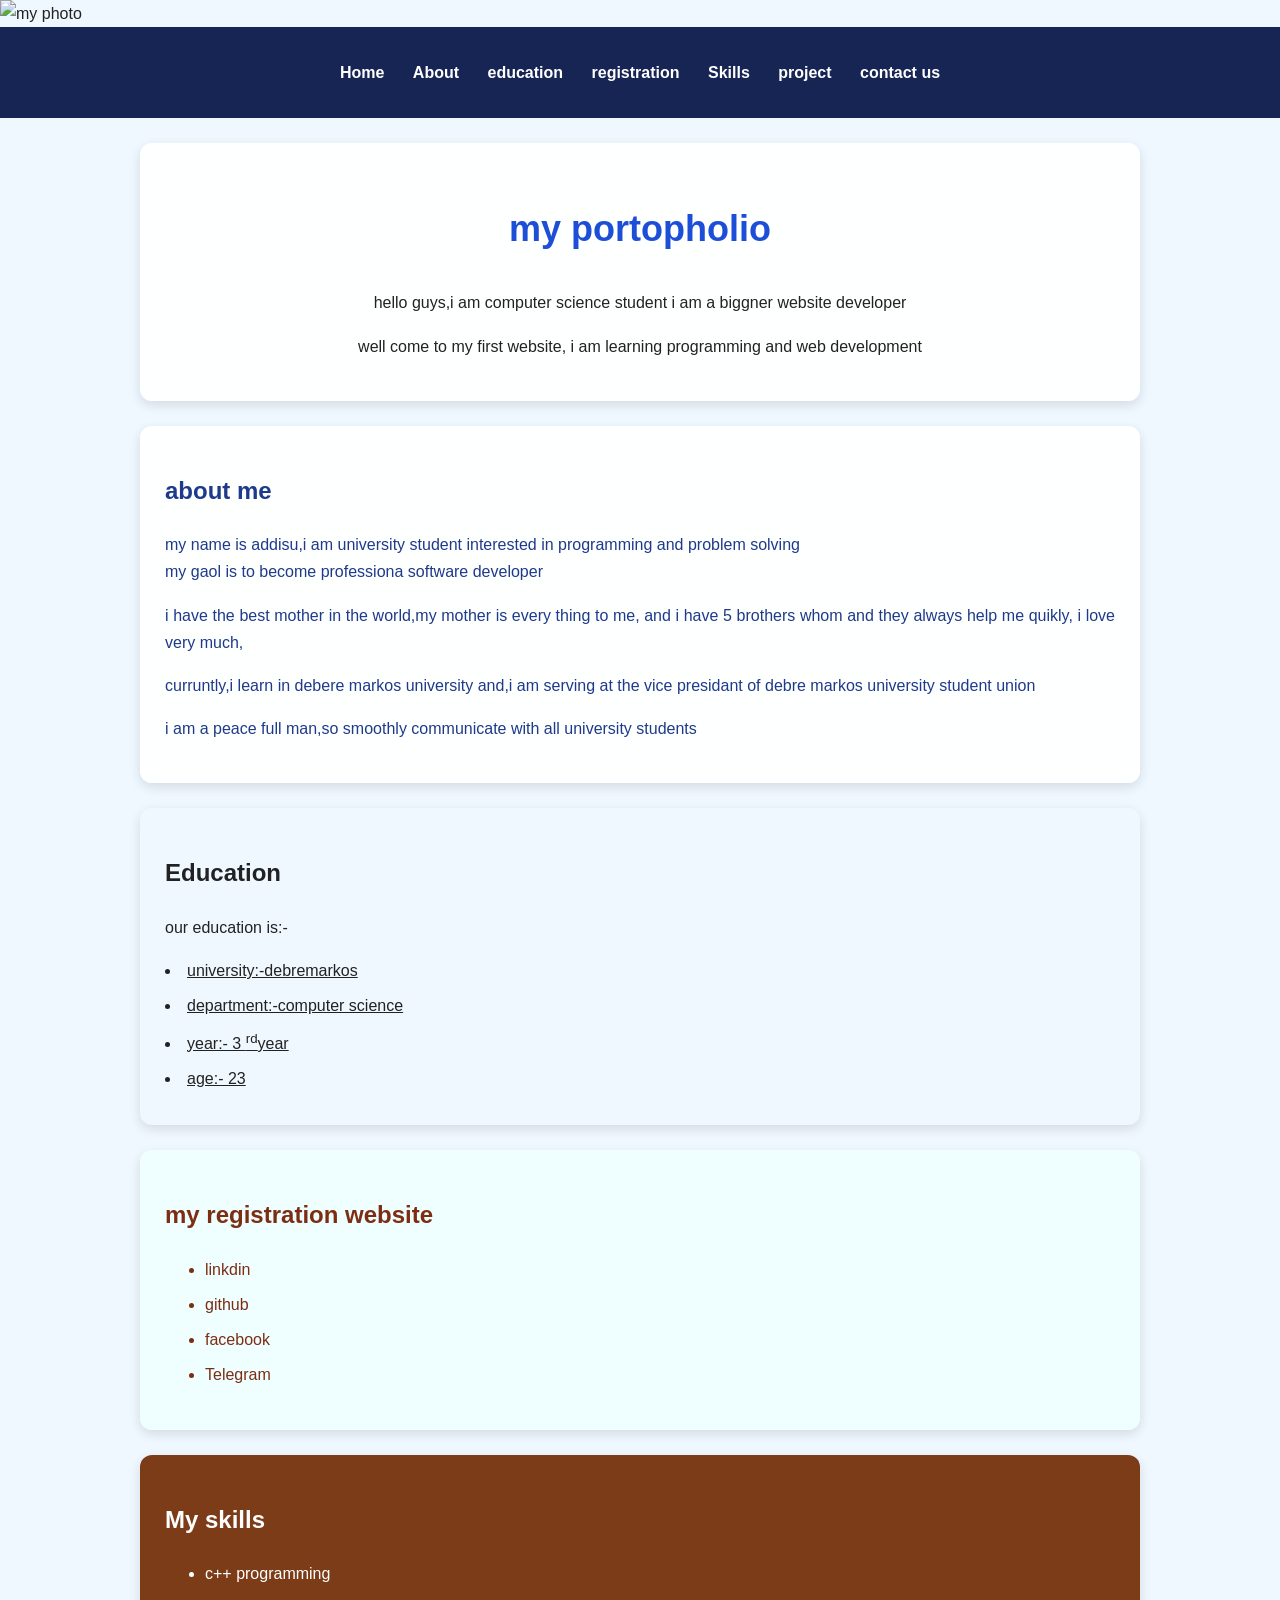
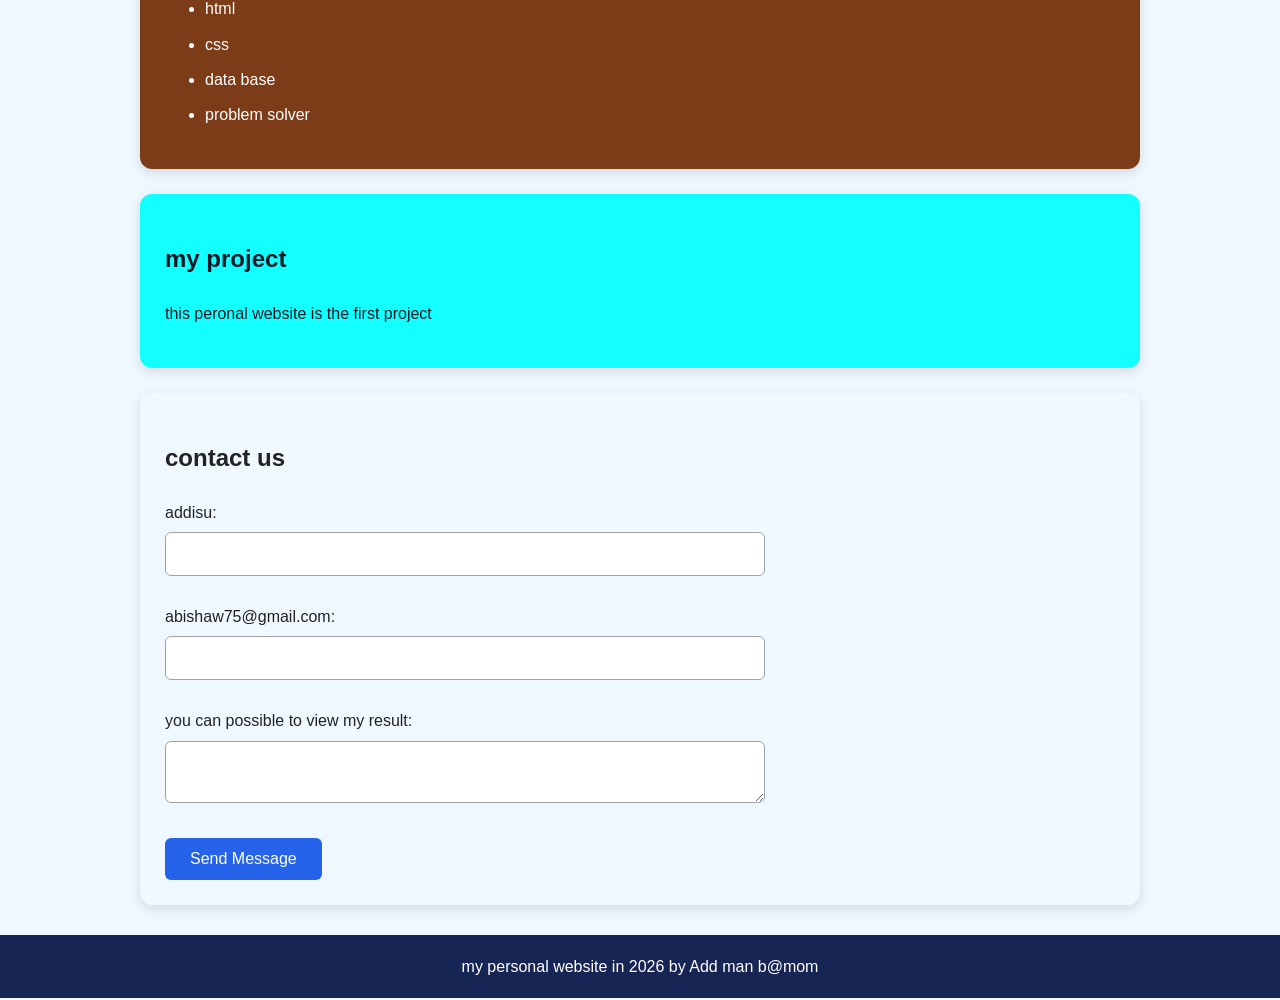
==== index.html @ 7fc232dd "Rename training.html to index.html" ====
<!DOCTYPE html>
<html lang="en">
<head>
    <meta charset="UTF-8">
    <meta name="viewport" content="width=device-width, initial-scale=1.0">
    <link rel="stylesheet" href="trianing.css">
    <img src="images/adda.jpg" alt="my photo" width="200" height="150" text-align="top">
    <title>biggner</title>
</head>
<body>
    <header>
        <nav>
            <a href="#home">Home</a>
            <a href="#about">About</a>
            <a href="#education">education</a>
            <a href="#registration">registration</a>
            <a href="#skills">Skills</a>
            <a href="project">project</a>
            <a href="#contact us">contact us</a>
        </nav>
    </header>
    <div class="1">
        <section id="home">
    <h1>my portopholio</h1>
    <p>hello guys,i am computer science student
        i am a biggner website developer
        
    </p>
    
    </p>
    <p>well come to my first website, 
        i am learning programming and web development</p>
    </div>
    </section>
    <section id="about">
        <div id="div1">
            <h2>about me</h2>
            <p>my name is addisu,i am university student interested in programming and problem solving <br>
                        my gaol is to become professiona software developer
            </p>
            <p>i have the best mother in the world,my mother is every thing to me,
                and i have 5 brothers whom and they always help me quikly,
                i love very much,
            </p>
            <p> curruntly,i learn in debere markos university 
                and,i am serving at the vice presidant of debre markos university student union
            </p>
            <p>
                i am a peace full man,so smoothly communicate with all university students

            </p>
        </div>
    </section>
    <section id="eduction">
        <div class="div1">
        <h2>Education</h2>
         <p>our education is:-</p>
         <u>
            <li>university:-debremarkos</li>
            <li>department:-computer science</li>
            <li>year:- 3 <sup>rd</sup>year</li>
            <li>age:- 23</li>
         </u>
        </div>
    </section>
    <section id="registration">
        <div class="div2">
        <h2>my registration website</h2>
        <ul>
            <li>linkdin</li>
            <li>github</li>
            <li>facebook</li>
            <li>Telegram</li>
        </ul>
       </div>
    </section>
                       <section id="skills">
                        <div class="div2">
                            <h2>My skills</h2>
                            <ul>
                                <li>c++ programming</li>
                                <li>html</li>
                                <li>css</li>
                                <li>data base</li>
                                <li>problem solver</li>
                            </ul>

                        </div>

                       </section>
                       <section id="project">
                        <div class="div2">
                            <h2>my project</h2>
                            <p> this peronal website is the first project</p>
                        </div>
                       </section>
                       <section id="contactus">
                        <h2>contact us</h2>
                       <form action="result.html" method="get" id="contactForm">
    <label for="name">addisu:</label><br>
    <input type="text" id="name" required minlength="3">
    <br><br>

    <label for="email">abishaw75@gmail.com:</label><br>
    <input type="email" id="email" required>
    <br><br>

    <label for="message">you can possible to view my result:</label><br>
    <textarea id="message" required minlength="10"></textarea>
    <br><br>

    <button type="submit">Send Message</button>
</form>
                       </section>
                       <footer >my personal website in 2026 by Add man b@mom</footer>
</body>
</html>
---- trianing.css ----
/* General Page Styling */
* {
    box-sizing: border-box;
}

html {
    scroll-behavior: smooth;
}

body {
    margin: 0;
    font-family: Arial, Helvetica, sans-serif;
    background-color: aliceblue;
    background-image: url("images/YEDAMOT.jpg");
    background-repeat: no-repeat;
    background-size: cover;
    background-position: center;
    background-attachment: fixed;
    color: #222;
    line-height: 1.7;
}

/* Navigation */
header {
    background-color: #172554;
    padding: 20px;
    text-align: center;
}

nav a {
    color: white;
    text-decoration: none;
    margin:  12px;
    font-weight: bold;
    display: inline-block;
}

nav a:hover {
    color: #38bdf8;
}

/* All Sections */
section {
    margin: 25px auto;
    padding: 25px;
    width: 90%;
    max-width: 1000px;
    border-radius: 12px;
    box-shadow: 0 4px 12px rgba(0, 0, 0, 0.12);
}

/* Home */
#home {
    background-color: rgba(255, 255, 255, 0.94);
    text-align: center;
}

#home img {
    max-width: 100%;
    height: auto;
    border-radius: 12px;
    object-fit: cover;
}

#home h1 {
    color: #1d4ed8;
    font-size: 36px;
}

/* About */
#about {
    background-color: rgba(255, 255, 255, 0.96);
    color: #1e3a8a;
    text-align: justify;
}

/* Education */
#education {
    background-color: rgba(245, 245, 220, 0.96);
    color: #6b21a8;
}

/* Registration */
#registration {
    background-color: rgba(240, 255, 255, 0.96);
    color: #7c2d12;
}

/* Skills */
#skills {
    background-color: rgba(120, 53, 15, 0.96);
    color: white;
}

/* Projects */
#project {
    background-color: rgba(0, 255, 255, 0.92);
    color: #111827;
}

/* Contact */
#contact {
    background-color: rgba(23, 37, 84, 0.97);
    color: white;
}

/* Form Inputs */
input,
textarea {
    width: 100%;
    max-width: 600px;
    padding: 12px;
    margin-top: 6px;
    border: 1px solid #9ca3af;
    border-radius: 6px;
    font-size: 16px;
}

textarea {
    resize: vertical;
}

/* Submit Button */
button {
    background-color: #2563eb;
    color: white;
    padding: 12px 25px;
    border: none;
    border-radius: 6px;
    cursor: pointer;
    font-size: 16px;
}

button:hover {
    background-color: #1d4ed8;
}

/* Lists and Links */
li {
    margin-bottom: 8px;
}

#registration a {
    color: inherit;
}

/* Footer */
footer {
    background-color: #172554;
    color: white;
    text-align: center;
    padding: 18px;
    margin-top: 30px;
}

/* Mobile Responsive Design */
@media (max-width: 600px) {
    header {
        padding: 12px;
    }

    nav a {
        margin: 5px;
        font-size: 14px;
    }

    section {
        width: 94%;
        padding: 18px;
    }

    #home h1 {
        font-size: 28px;
    }
}

/*this is the CSS for the result.html page */
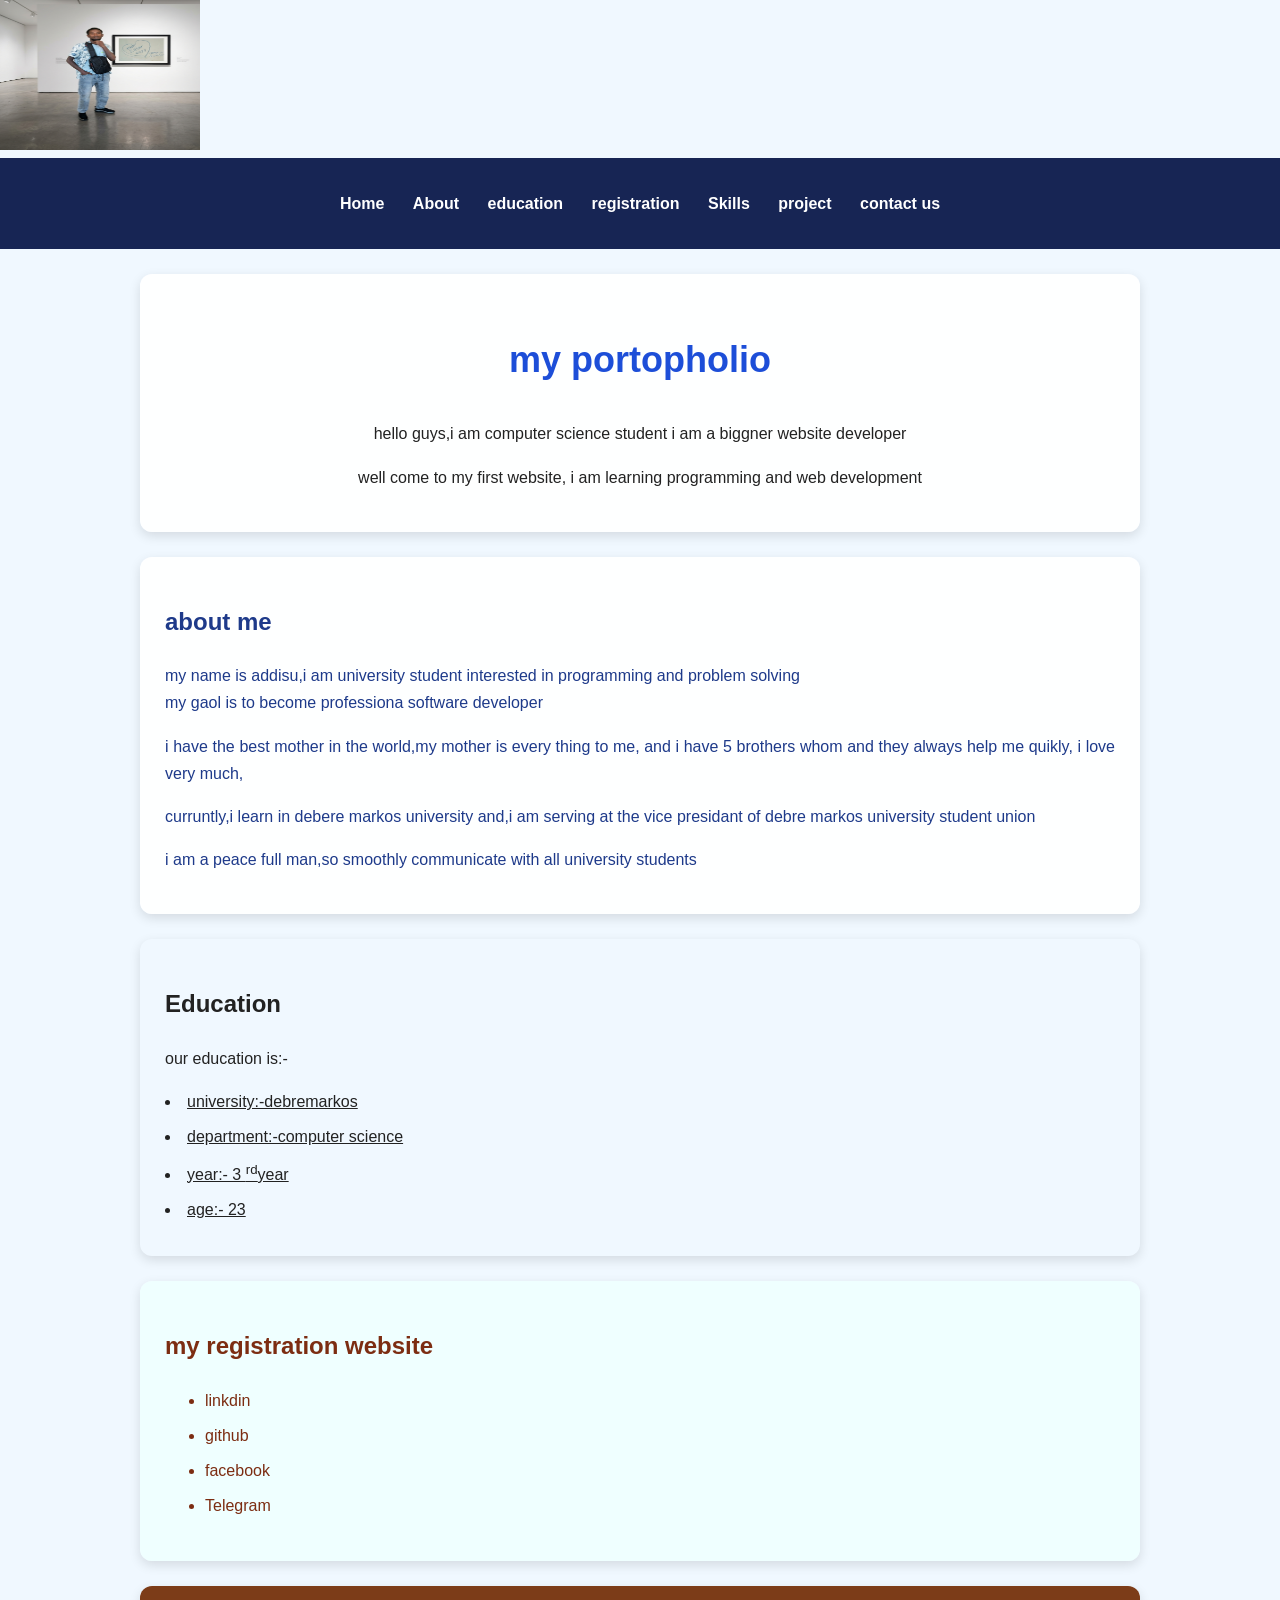
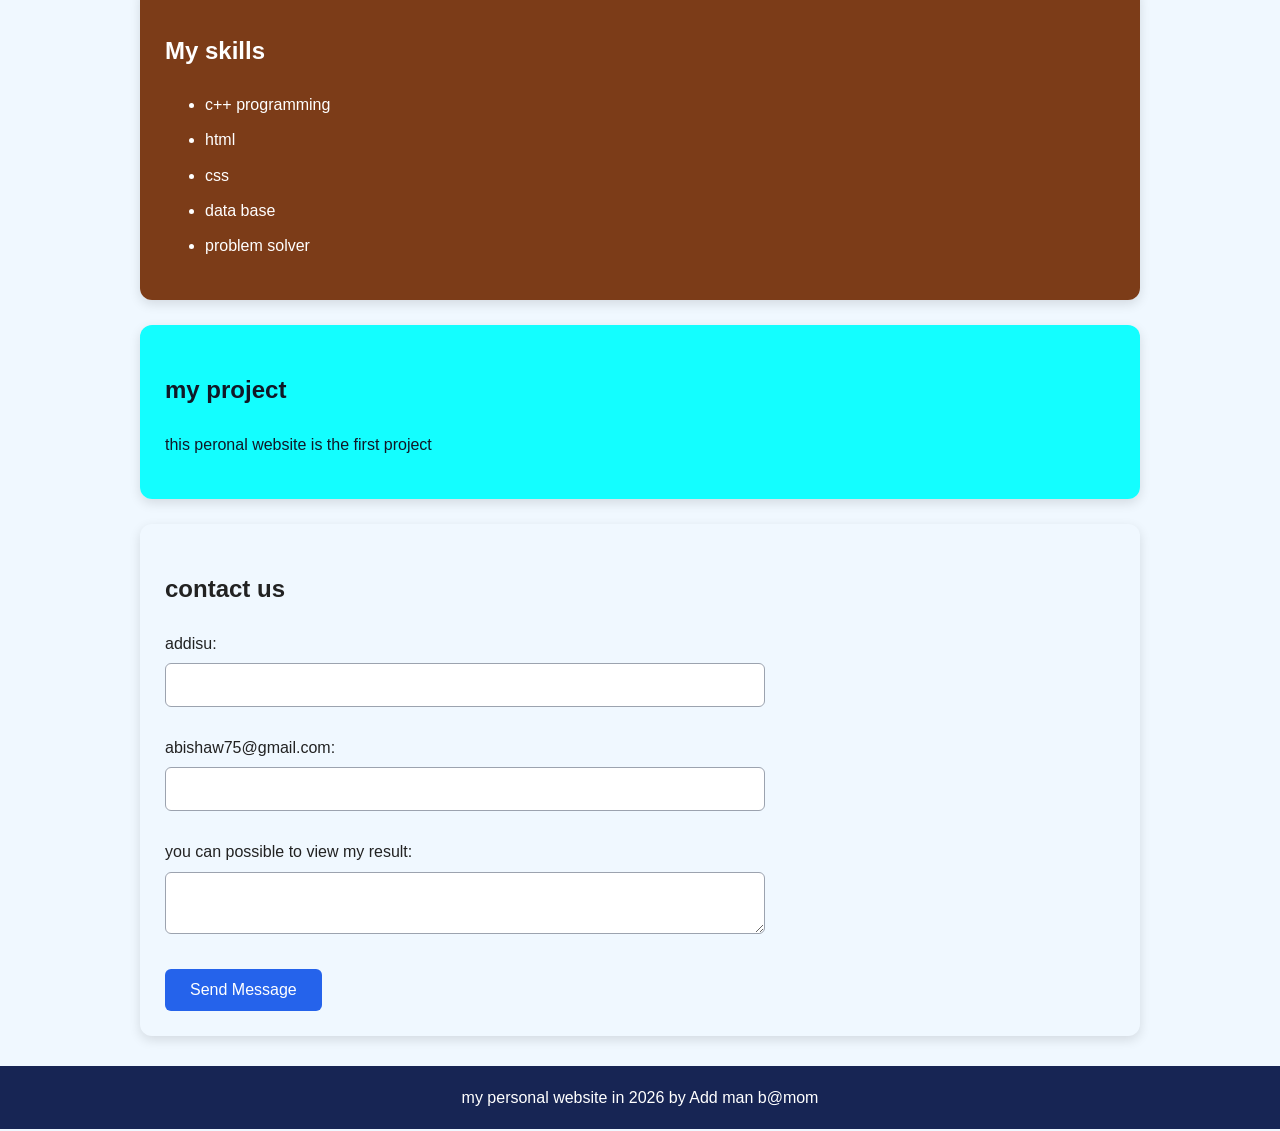
==== commit 254a0de5: "Fix HTML formatting and structure" ====
--- a/index.html
+++ b/index.html
@@ -4,7 +4,7 @@
     <meta charset="UTF-8">
     <meta name="viewport" content="width=device-width, initial-scale=1.0">
     <link rel="stylesheet" href="trianing.css">
-    <img src="images/adda.jpg" alt="my photo" width="200" height="150" text-align="top">
+    <img src="adda.jpg" alt="my photo" width="200" height="150" text-align="top">
     <title>biggner</title>
 </head>
 <body>
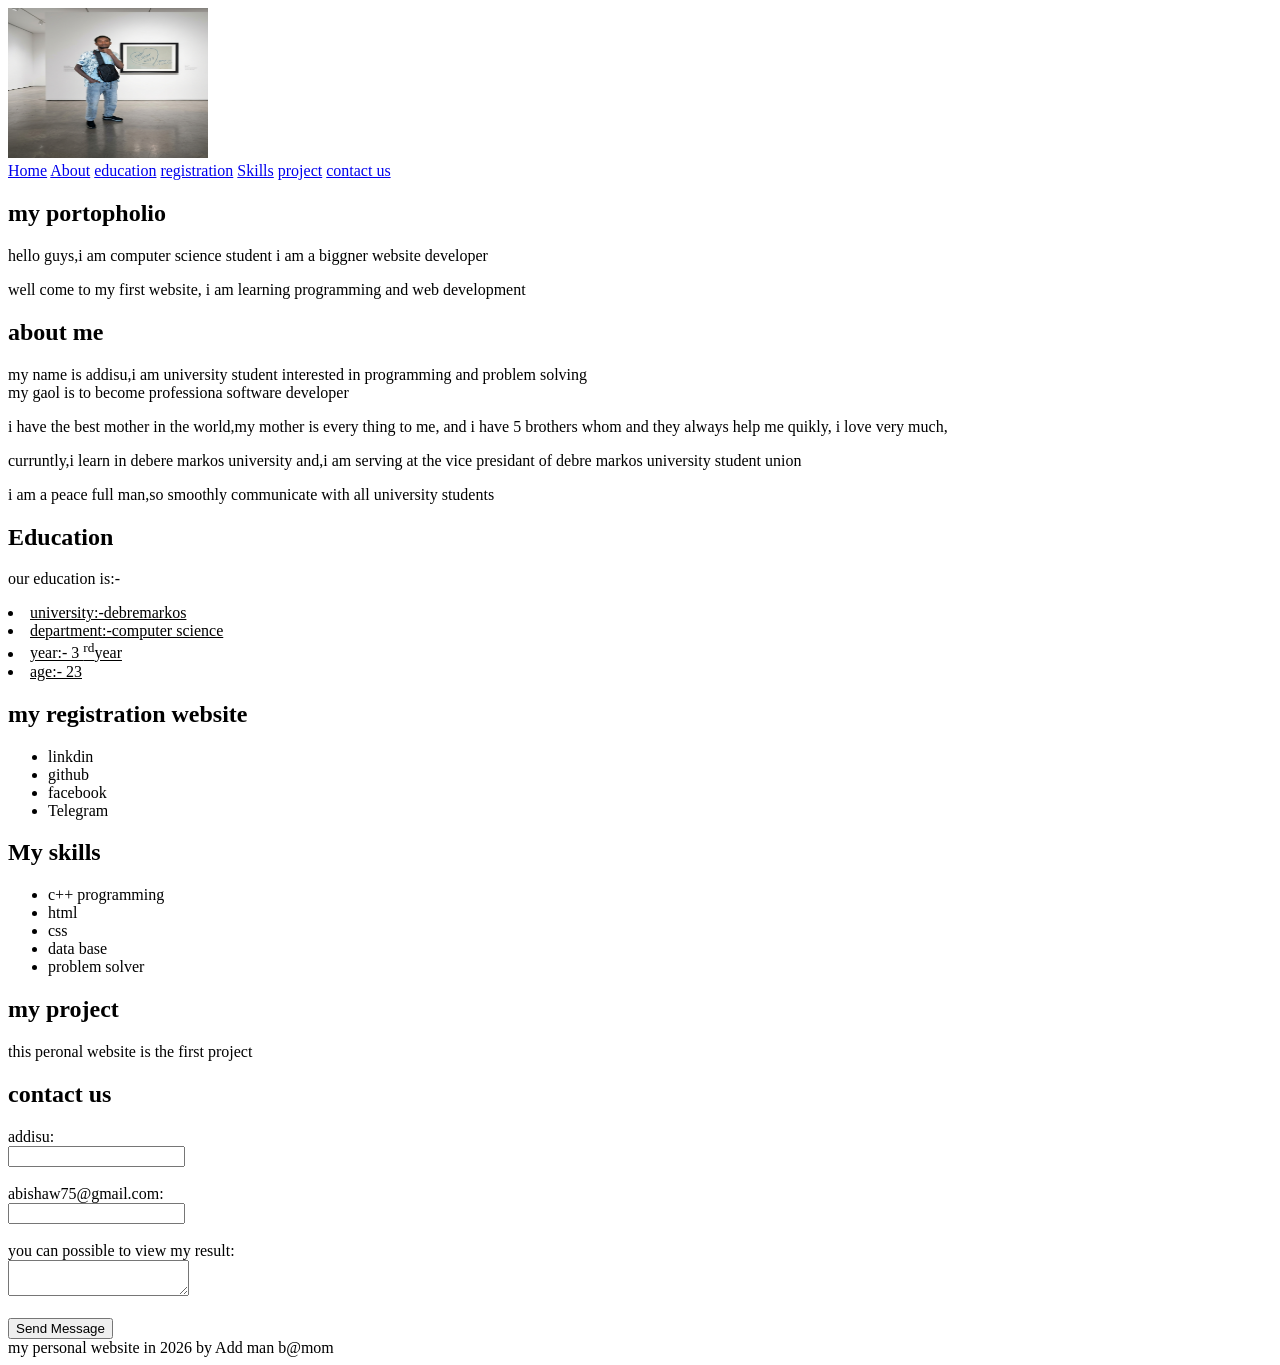
==== commit 391415eb: "Update index.html" ====
--- a/index.html
+++ b/index.html
@@ -3,7 +3,7 @@
 <head>
     <meta charset="UTF-8">
     <meta name="viewport" content="width=device-width, initial-scale=1.0">
-    <link rel="stylesheet" href="trianing.css">
+    <link rel="stylesheet" href="style.css">
     <img src="adda.jpg" alt="my photo" width="200" height="150" text-align="top">
     <title>biggner</title>
 </head>
